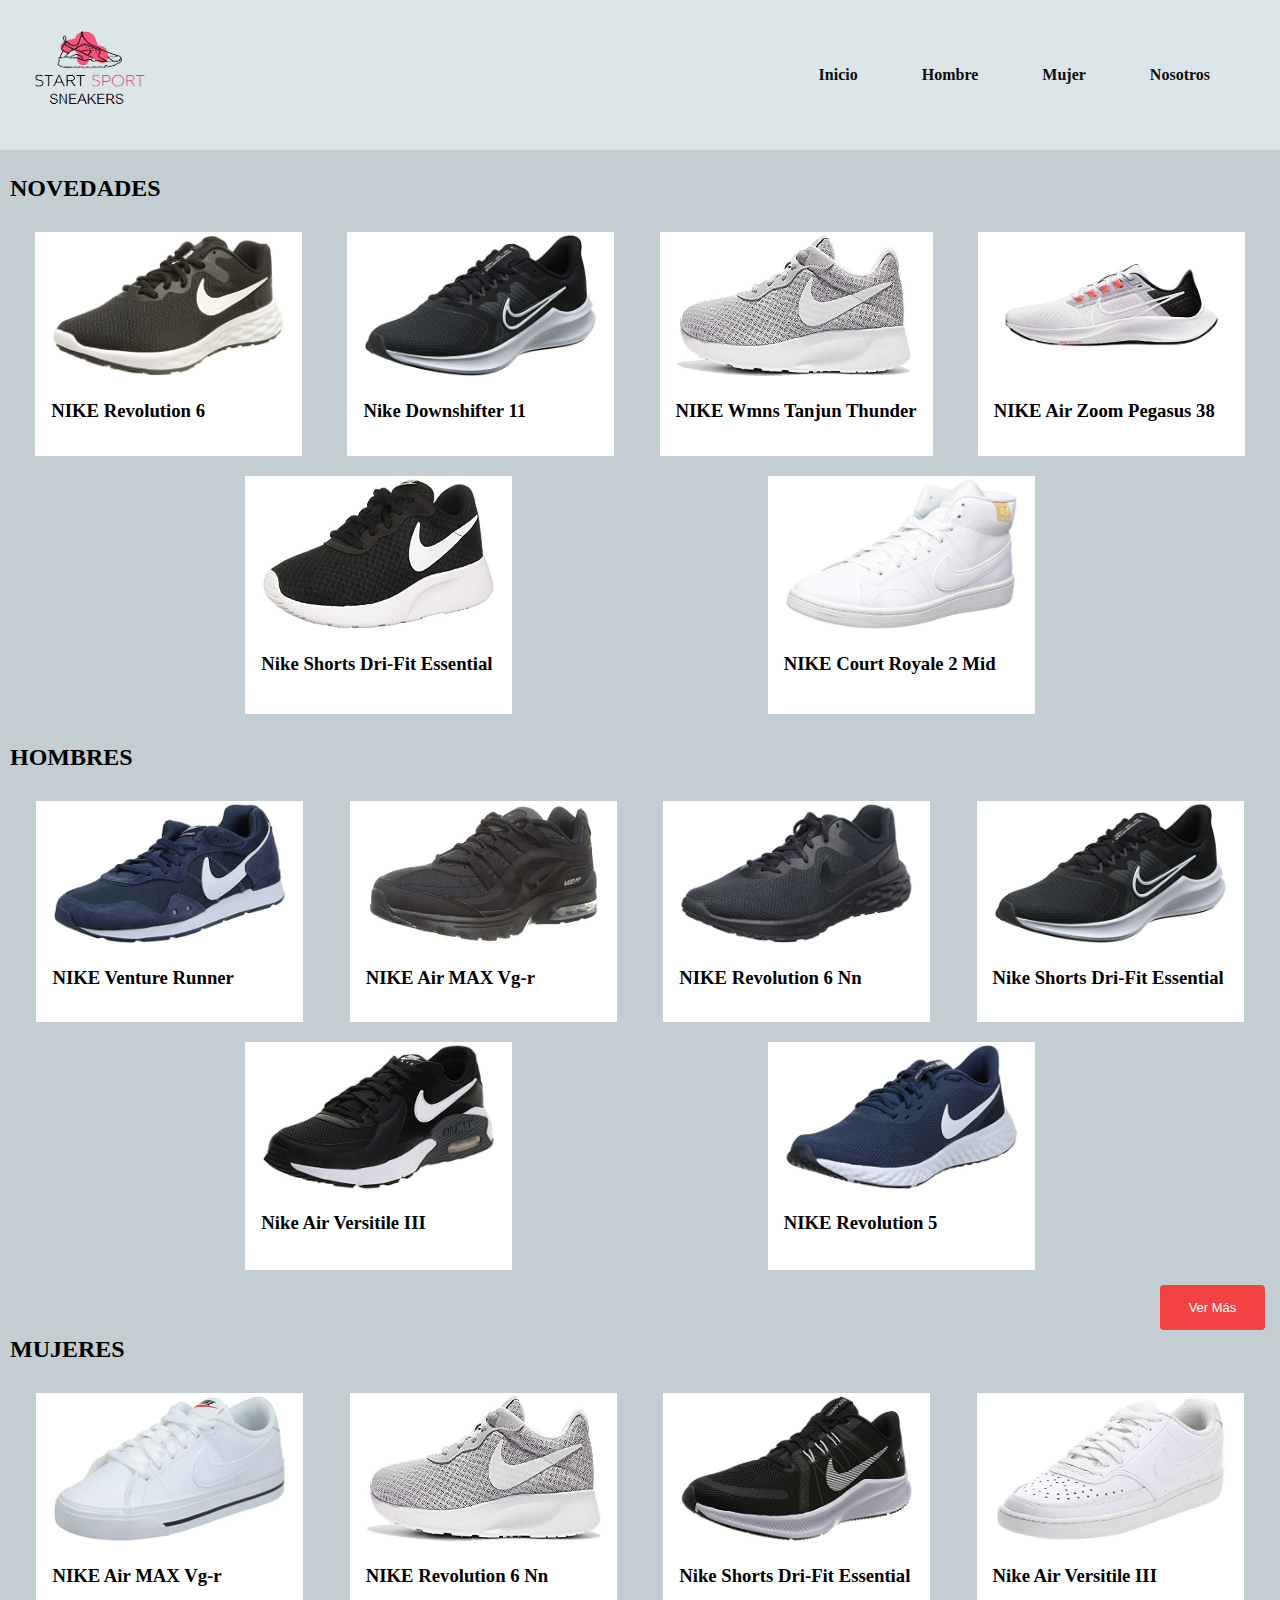
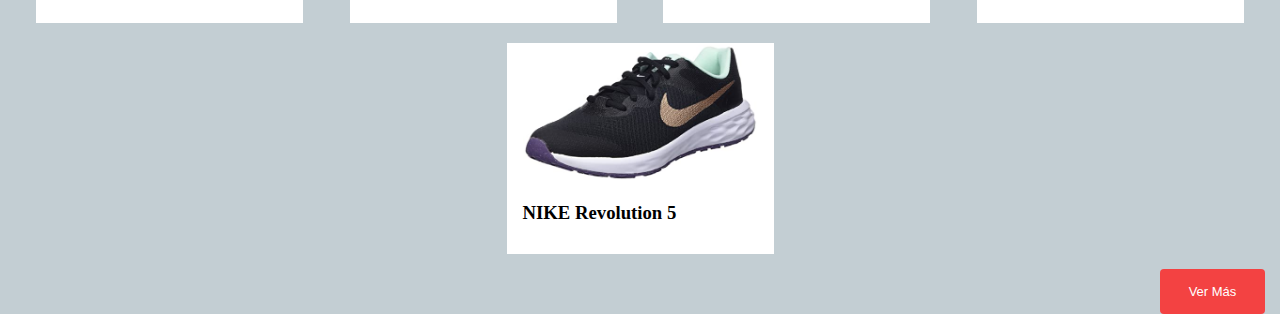
==== index.html @ ddcbd497 "sitio web" ====
<!DOCTYPE html>
<html lang="es">
<head>
    <meta charset="UTF-8">
    <meta http-equiv="X-UA-Compatible" content="IE=edge">
    <meta name="viewport" content="width=device-width, initial-scale=1.0">
    <title>Start sport</title>
    <link rel="stylesheet" href="estilos.css">
</head>
<body>
    <header>
        <div class="logo"><img src="/img/logo.png" alt="logo de marca" class="/img/logo.png"></div>
        <nav>
            <a href="index.html" class="nav-link">Inicio</a>
            <a href="hombres.html" class="nav-link">Hombre</a>
            <a href="mujeres.html" class="nav-link">Mujer</a>
            <a href="nosotros.html" class="nav-link">Nosotros</a>
        </nav>
    </header>
    <h2>NOVEDADES</h2>
    <div class="page-content">
        <div class="product-container">
            <img src="/img/producto1h.jpg" height="65%">
            <h3>NIKE Revolution 6</h3>
        </div>

        <div class="product-container">
            <img src="/img/producto2h.jpg" height="65%">
            <h3>Nike Downshifter 11</h3>
        </div>

        <div class="product-container">
            <img src="/img/producto3m.jpg" height="65%">
            <h3>NIKE Wmns Tanjun Thunder</h3>
        </div>

        <div class="product-container">
            <img src="/img/producto4m.jpg" height="65%">
            <h3>NIKE Air Zoom Pegasus 38</h3>
        </div>

        <div class="product-container">
            <img src="/img/producto5h.jpg" height="65%">
            <h3>Nike Shorts Dri-Fit Essential</h3>
        </div>

        <div class="product-container">
            <img src="/img/producto6m.jpg" height="65%">
            <h3>NIKE Court Royale 2 Mid</h3>
        </div>
   </div>
   <h2>HOMBRES</h2>
   <div class="page-content">
        <div class="product-container">
            <img src="/img/producto7h.jpg" height="65%">
            <h3>NIKE Venture Runner</h3>
        </div>
        <div class="product-container">
            <img src="/img/producto8h.jpg" height="65%">
            <h3>NIKE Air MAX Vg-r</h3>
        </div>
        <div class="product-container">
            <img src="/img/producto9h.jpg" height="65%">
            <h3>NIKE Revolution 6 Nn</h3>
        </div>
        <div class="product-container">
            <img src="/img/producto2h.jpg" height="65%">
            <h3>Nike Shorts Dri-Fit Essential</h3>
        </div>
        <div class="product-container">
            <img src="/img/producto11h.jpg" height="65%">
            <h3>Nike Air Versitile III</h3>
        </div>
        <div class="product-container">
            <img src="/img/producto10h.jpg" height="65%">
            <h3>NIKE Revolution 5</h3>
        </div> 
    </div>
    <button class="button" style="vertical-align:middle" onclick="location.href='hombres.html'">
        <span>Ver Más </span>
    </button>
    <br><br>
    <h2>MUJERES</h2>
    <div class="page-content">
        <div class="product-container">
            <img src="/img/producto13m.jpg" height="65%">
            <h3>NIKE Air MAX Vg-r</h3>
        </div>
        <div class="product-container">
            <img src="/img/producto3m.jpg" height="65%">
            <h3>NIKE Revolution 6 Nn</h3>
        </div>
        <div class="product-container">
            <img src="/img/producto14m.jpg" height="65%">
            <h3>Nike Shorts Dri-Fit Essential</h3>
        </div>
        <div class="product-container">
            <img src="/img/producto15m.jpg" height="65%">
            <h3>Nike Air Versitile III</h3>
        </div>
        <div class="product-container">
            <img src="/img/producto16m.jpg" height="65%">
            <h3>NIKE Revolution 5</h3>
        </div> 
    </div>
    <button class="button" style="vertical-align:middle" onclick="location.href='mujeres.html'">
        <span>Ver Más </span>
    </button>
    <br><br>
</body>
</html>
---- estilos.css ----
body {
    margin: 0;
    background-color: rgb(195, 206, 211);
}

a {
    text-decoration: none;
    color: rgb(13, 13, 13);
    margin-right: 50px;
}

header {
    display: flex;
    height: 130px;
    background-color: rgb(220, 229, 231);
    justify-content: space-between;
    align-items: center;
    padding: 10px;
    margin-bottom: 25px;
}


.logo img {
    width: 85%;
}

nav a {
    font-weight: 600;
    padding-right: 10px;
}

h2 {
    margin-left: 10px;
    
}

.page-content {
    display: flex;
    flex-wrap: wrap;
    justify-content:space-evenly;
}

.product-container {
    margin: 10px;
    padding: 2px 16px;
    background-color: white;
}

.product-container:hover {
    box-shadow: 0 8px 16px 0 rgba(0,0,0,0.2);
}

.product-container img {
    width: 235px;

}

nav a:hover {
    box-shadow: 0 8px 16px 0 rgba(0,0,0,0.2);
}

.button {
    display: inline-block;
    border-radius: 4px;
    background-color: #f34242;
    border: none;
    color: #FFFFFF;
    text-align: center;
    font-size: 13px;
    padding: 15px;
    width: 105px;
    transition: all 0.5s;
    cursor: pointer;
    margin: 5px;
  }

  .button span {
    cursor: pointer;
    display: inline-block;
    position: relative;
    transition: 0.5s;
  }

  .button span:after {
    content: '\00bb';
    position: absolute;
    opacity: 0;
    top: 0;
    right: -20px;
    transition: 0.5s;
  }

  .button:hover span {
    padding-right: 25px;
  }

  .button:hover span:after {
    opacity: 1;
    right: 0;
  }
button {
    position: absolute;
    right: 10px;
}

article {
    margin: 10px;
}


fieldset {
    width: 37%;
}
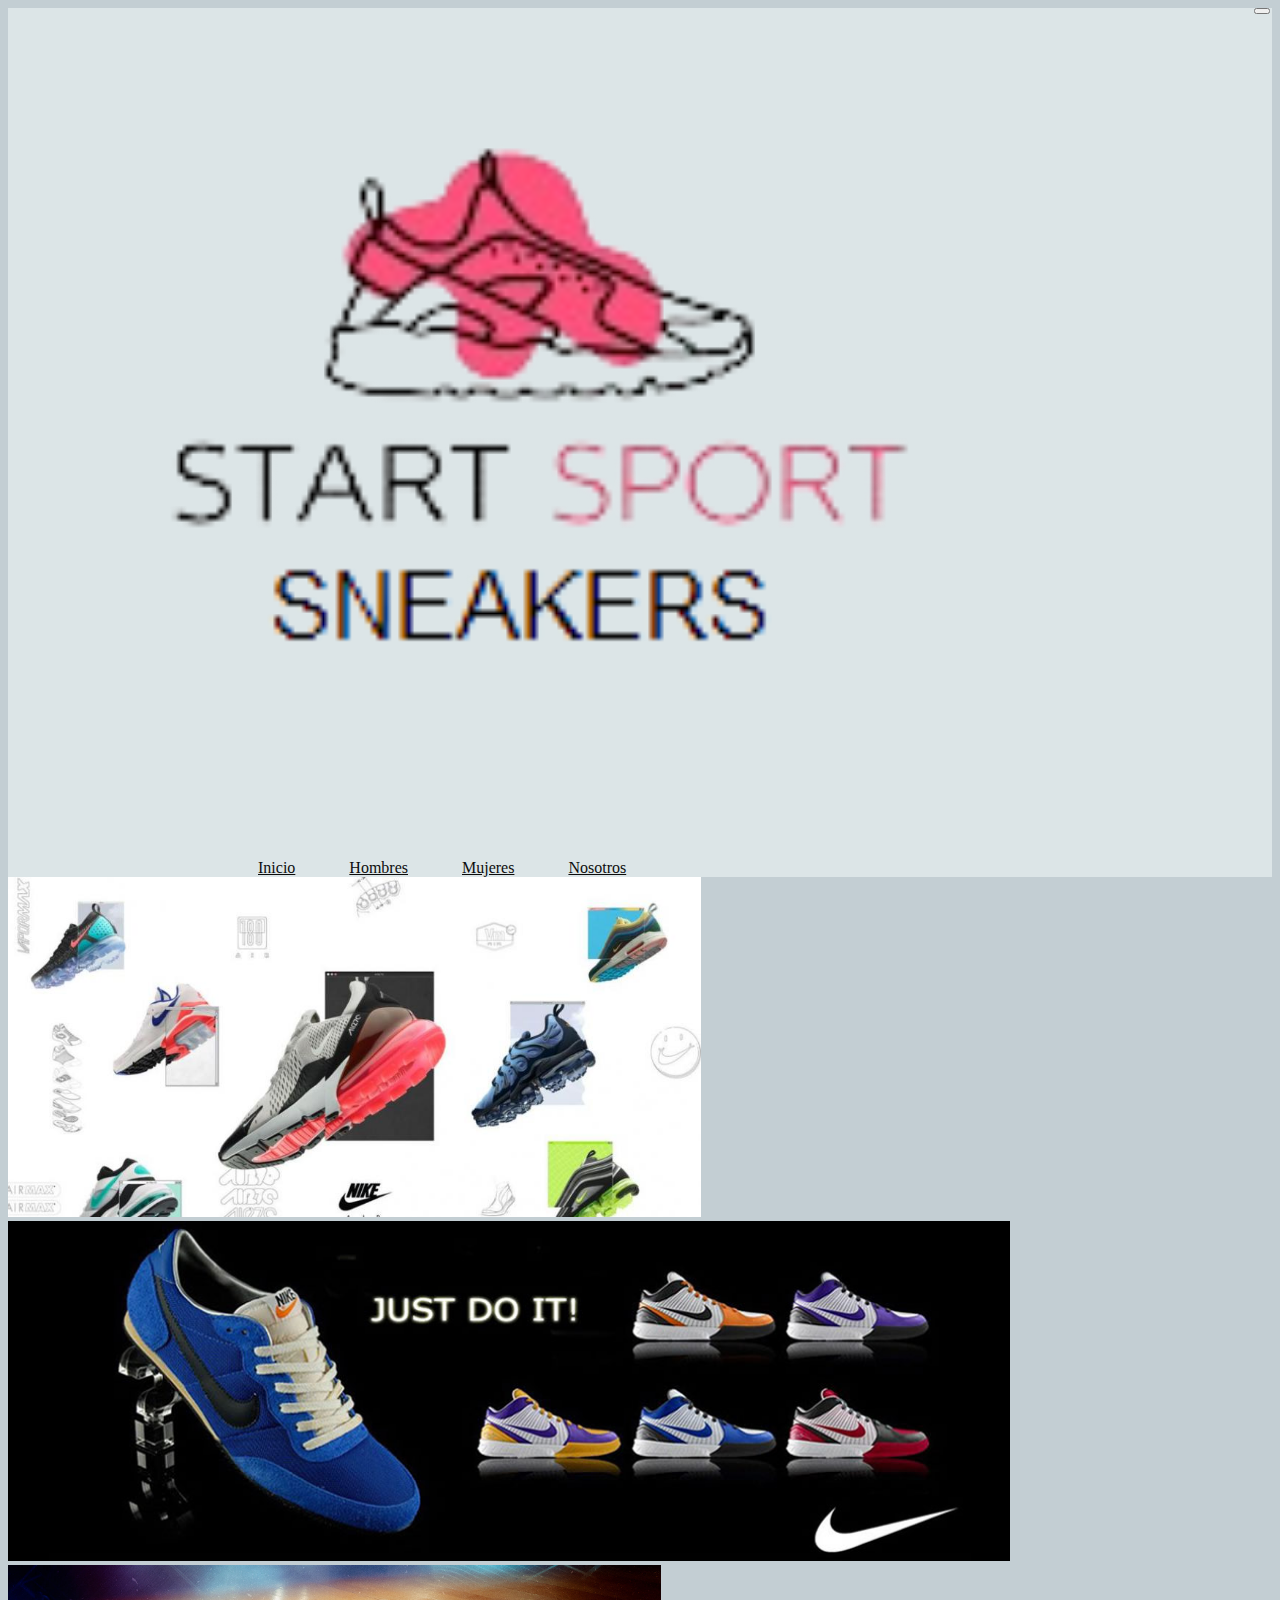
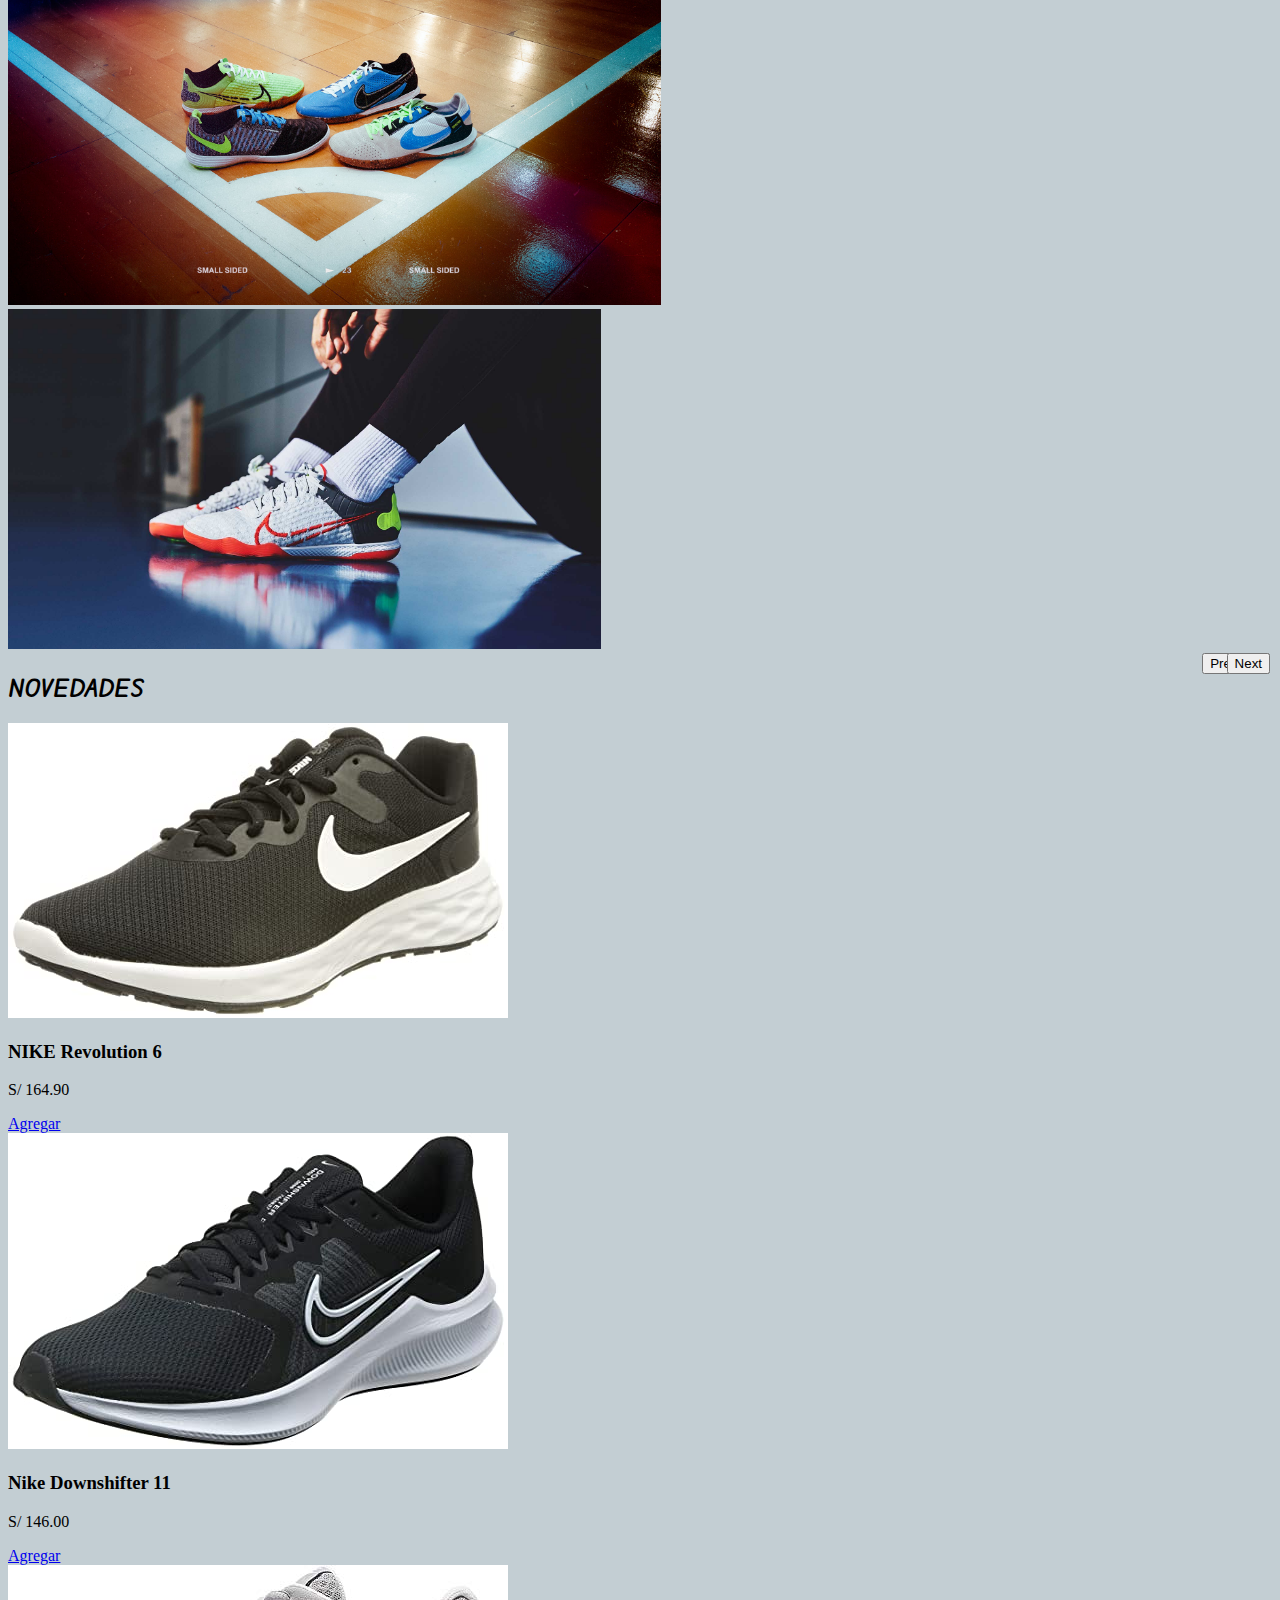
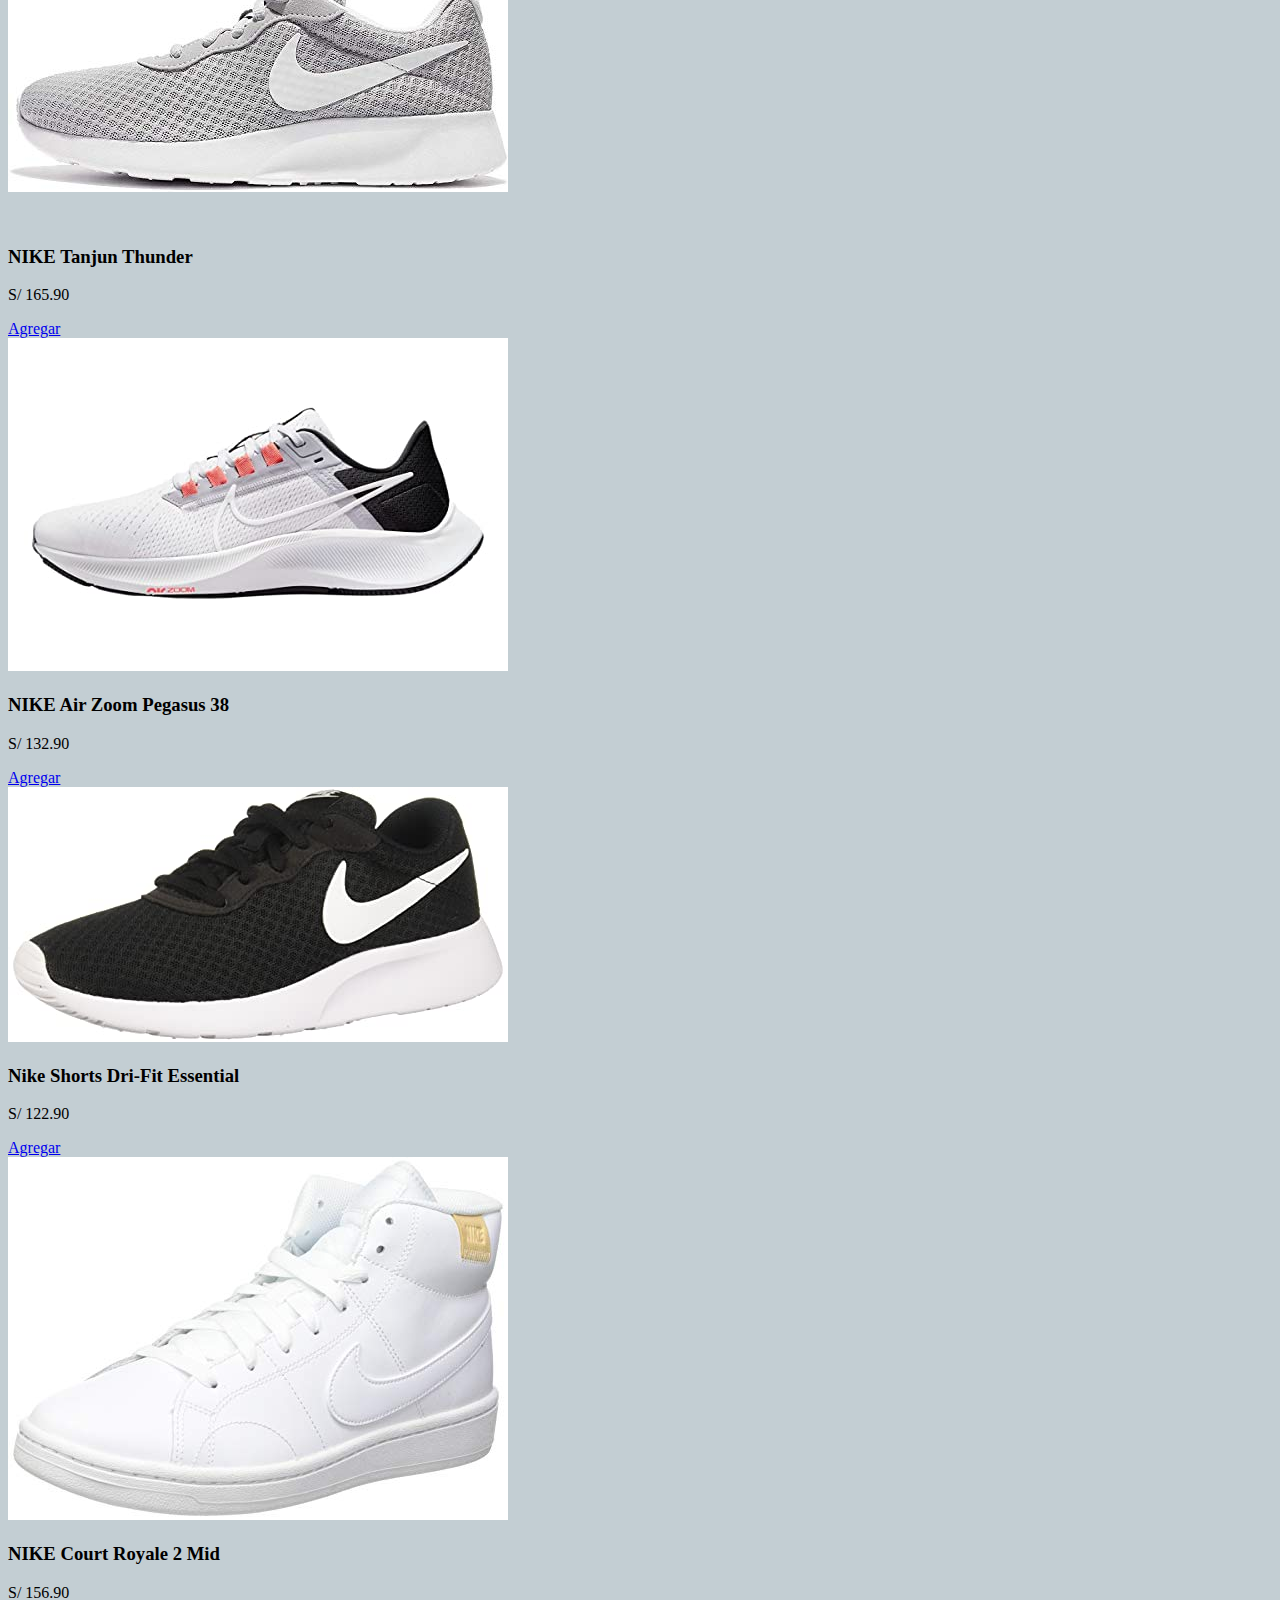
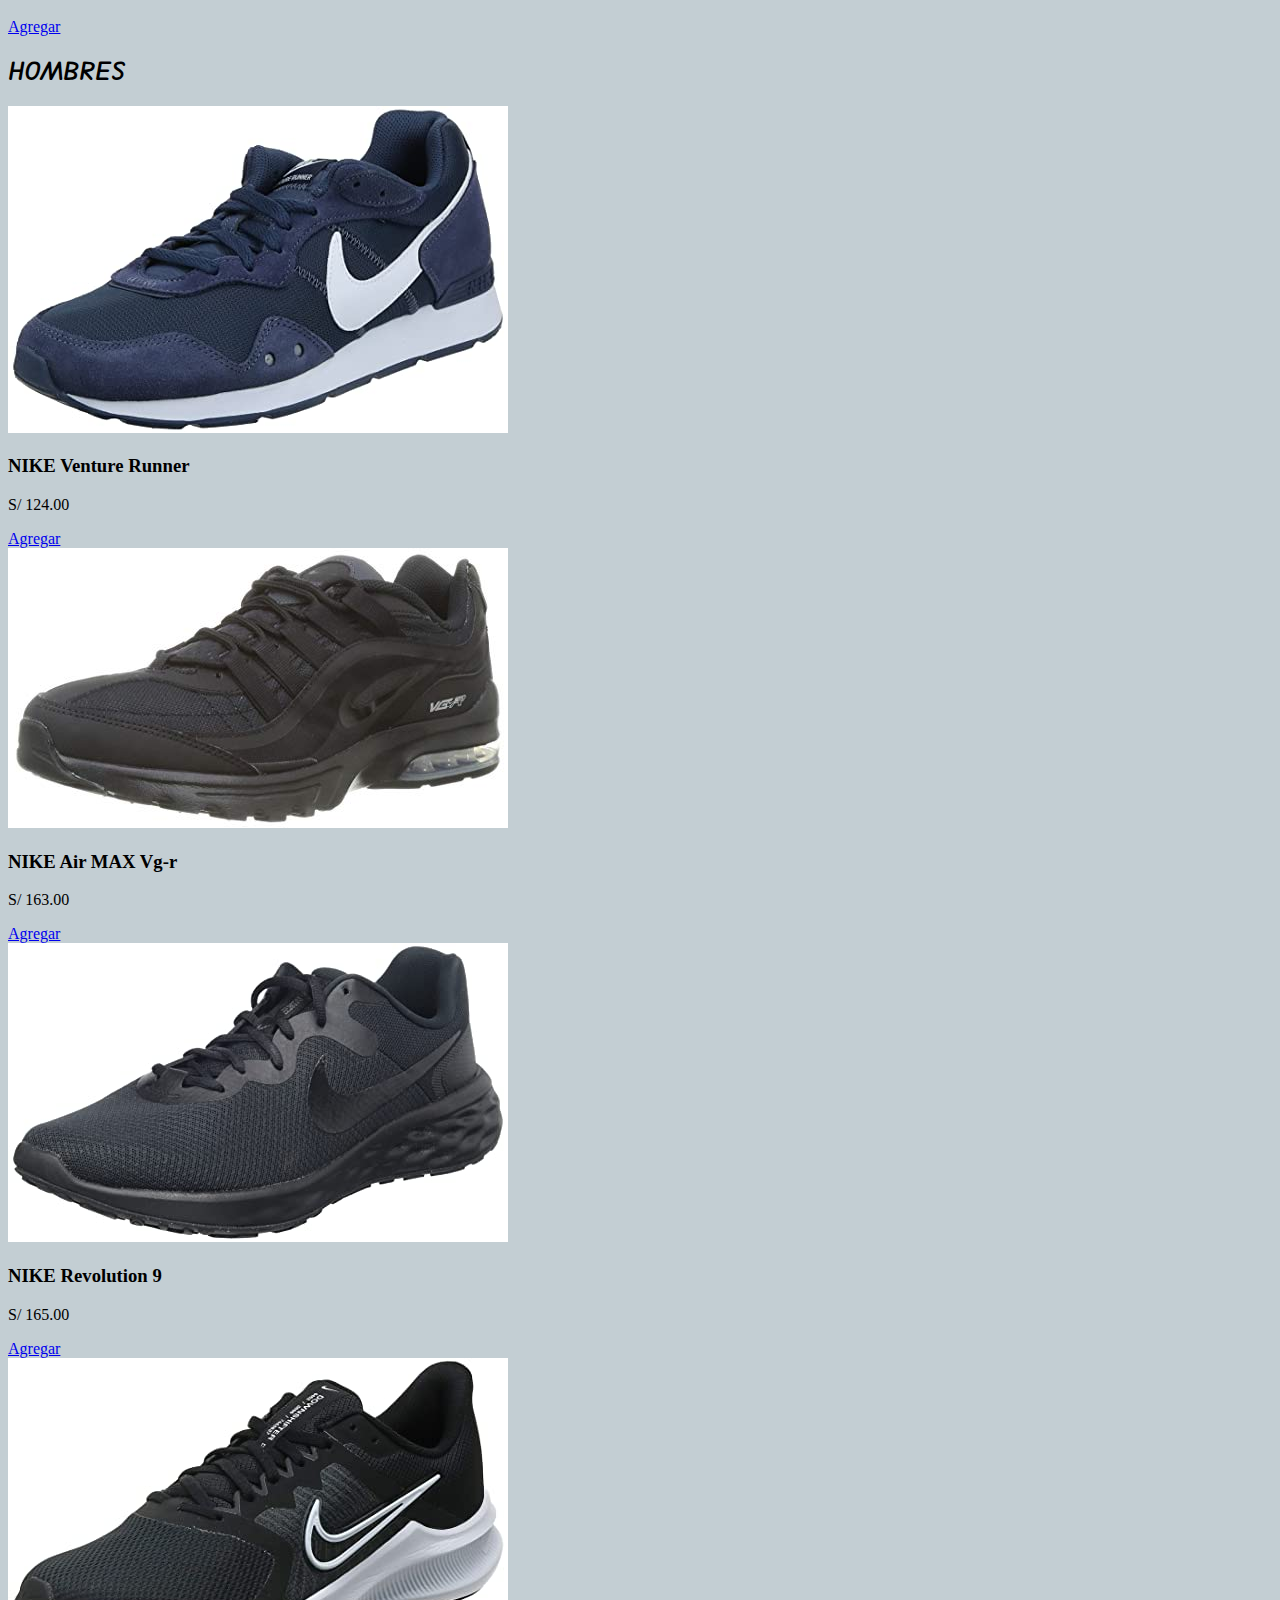
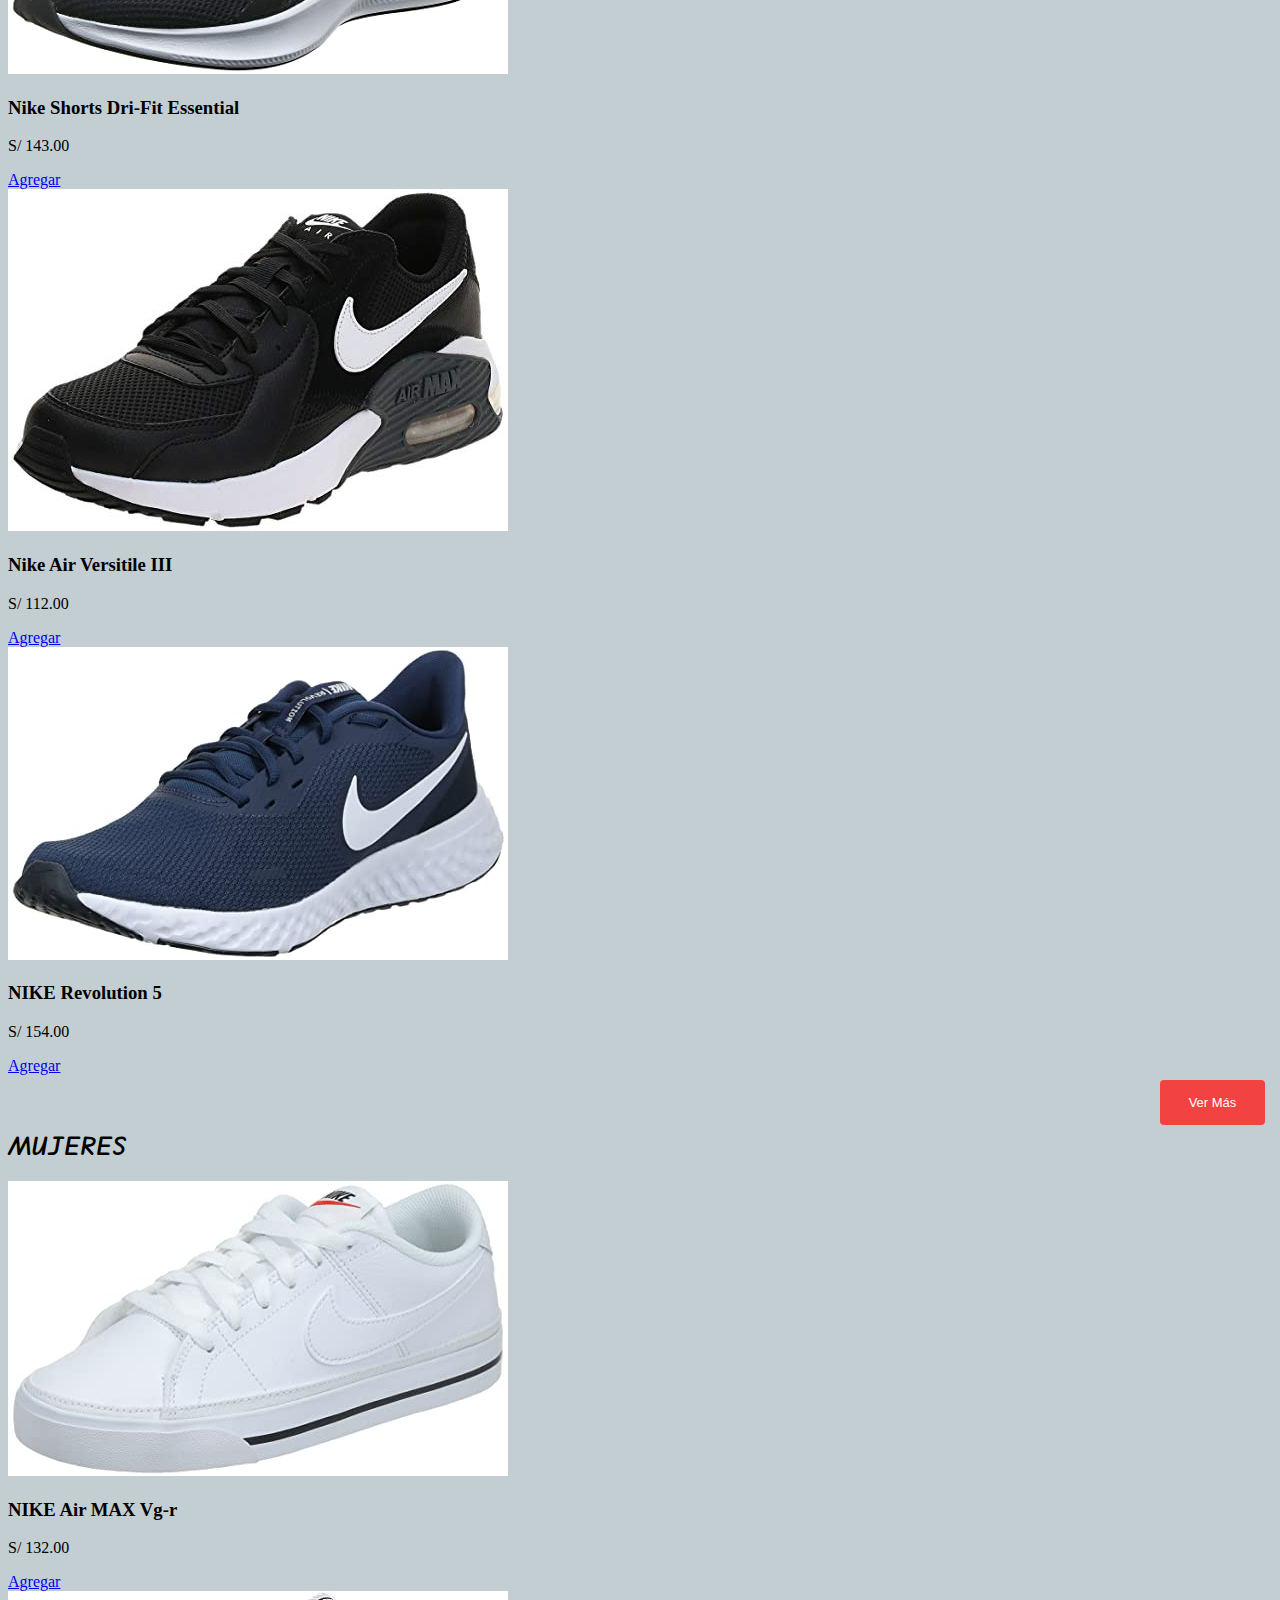
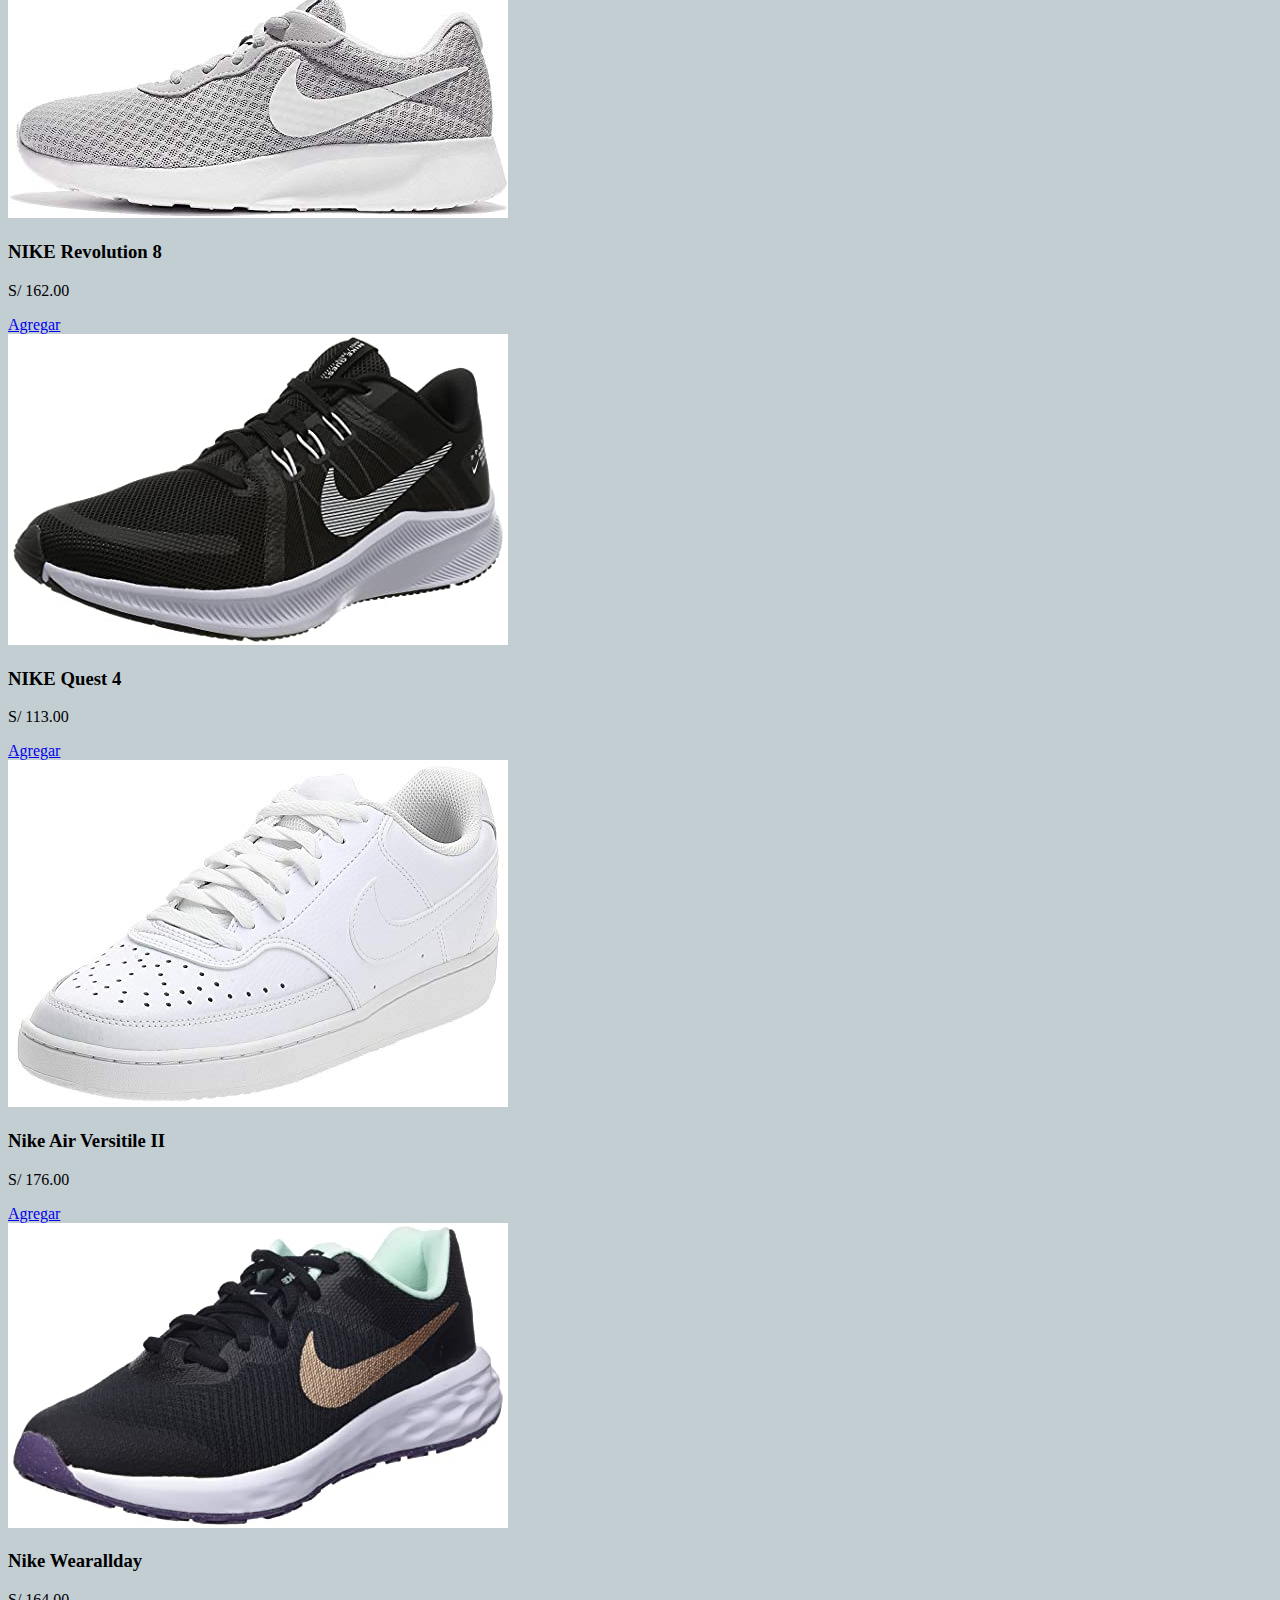
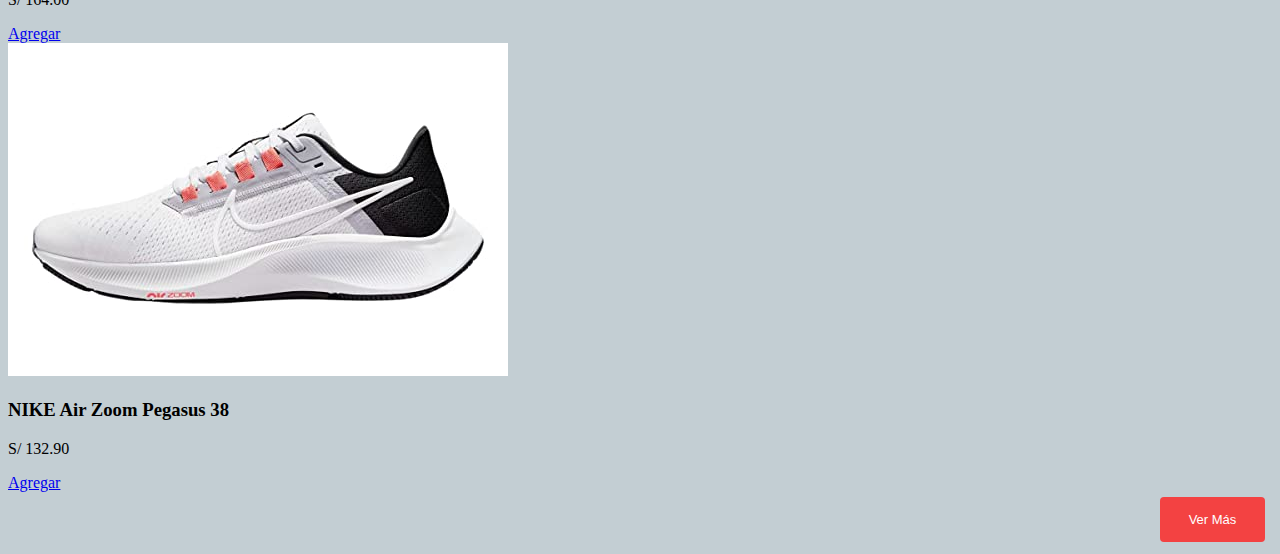
==== commit face1bfb: "git commit -m "sitio web 2.0"" ====
--- a/index.html
+++ b/index.html
@@ -6,106 +6,317 @@
     <meta name="viewport" content="width=device-width, initial-scale=1.0">
     <title>Start sport</title>
     <link rel="stylesheet" href="estilos.css">
+    <link href="https://cdn.jsdelivr.net/npm/bootstrap@5.2.0-beta1/dist/css/bootstrap.min.css" rel="stylesheet" integrity="sha384-0evHe/X+R7YkIZDRvuzKMRqM+OrBnVFBL6DOitfPri4tjfHxaWutUpFmBp4vmVor" crossorigin="anonymous">
 </head>
-<body>
+<body style="background-color: rgb(195, 206, 211);">
     <header>
-        <div class="logo"><img src="/img/logo.png" alt="logo de marca" class="/img/logo.png"></div>
-        <nav>
-            <a href="index.html" class="nav-link">Inicio</a>
-            <a href="hombres.html" class="nav-link">Hombre</a>
-            <a href="mujeres.html" class="nav-link">Mujer</a>
-            <a href="nosotros.html" class="nav-link">Nosotros</a>
-        </nav>
+        <nav class="navbar navbar-expand-lg" style="background-color: rgb(220, 229, 231);">
+            <div class="container-fluid">
+              <span class="navbar-brand" href="#">
+                <img src="img/logo.png" width="85%">
+              </span>
+              <button class="navbar-toggler" type="button" data-bs-toggle="collapse" data-bs-target="#navbarNavAltMarkup" aria-controls="navbarNavAltMarkup" aria-expanded="false" aria-label="Toggle navigation">
+                <span class="navbar-toggler-icon"></span>
+              </button>
+              <div class="collapse navbar-collapse" id="navbarNavAltMarkup">
+                <div class="navbar-nav fw-bold">
+                  <a class="nav-link active" aria-current="page" href="index.html" style="margin-left: 250px;">Inicio</a>
+                  <a class="nav-link" href="hombres.html">Hombres</a>
+                  <a class="nav-link" href="mujeres.html">Mujeres</a>
+                  <a class="nav-link" href="nosotros.html">Nosotros</a>
+                </div>
+              </div>
+            </div>
+          </nav>
     </header>
-    <h2>NOVEDADES</h2>
-    <div class="page-content">
-        <div class="product-container">
-            <img src="/img/producto1h.jpg" height="65%">
-            <h3>NIKE Revolution 6</h3>
-        </div>
-
-        <div class="product-container">
-            <img src="/img/producto2h.jpg" height="65%">
-            <h3>Nike Downshifter 11</h3>
-        </div>
-
-        <div class="product-container">
-            <img src="/img/producto3m.jpg" height="65%">
-            <h3>NIKE Wmns Tanjun Thunder</h3>
-        </div>
-
-        <div class="product-container">
-            <img src="/img/producto4m.jpg" height="65%">
-            <h3>NIKE Air Zoom Pegasus 38</h3>
-        </div>
-
-        <div class="product-container">
-            <img src="/img/producto5h.jpg" height="65%">
-            <h3>Nike Shorts Dri-Fit Essential</h3>
-        </div>
-
-        <div class="product-container">
-            <img src="/img/producto6m.jpg" height="65%">
-            <h3>NIKE Court Royale 2 Mid</h3>
-        </div>
-   </div>
-   <h2>HOMBRES</h2>
-   <div class="page-content">
-        <div class="product-container">
-            <img src="/img/producto7h.jpg" height="65%">
-            <h3>NIKE Venture Runner</h3>
-        </div>
-        <div class="product-container">
-            <img src="/img/producto8h.jpg" height="65%">
-            <h3>NIKE Air MAX Vg-r</h3>
-        </div>
-        <div class="product-container">
-            <img src="/img/producto9h.jpg" height="65%">
-            <h3>NIKE Revolution 6 Nn</h3>
-        </div>
-        <div class="product-container">
-            <img src="/img/producto2h.jpg" height="65%">
-            <h3>Nike Shorts Dri-Fit Essential</h3>
-        </div>
-        <div class="product-container">
-            <img src="/img/producto11h.jpg" height="65%">
-            <h3>Nike Air Versitile III</h3>
-        </div>
-        <div class="product-container">
-            <img src="/img/producto10h.jpg" height="65%">
-            <h3>NIKE Revolution 5</h3>
-        </div> 
+    <main>
+        <div id="carousel" class="carousel slide" data-bs-ride="true">
+            <div class="carousel-inner">
+              <div class="carousel-item active" data-bs-interval="4000">
+                <img src="img/banner1.jpeg" class="d-block w-100" height="340px">
+              </div>
+              <div class="carousel-item" data-bs-interval="4000">
+                <img src="img/banner2.jpg" class="d-block w-100" height="340px">
+              </div>
+              <div class="carousel-item" data-bs-interval="4000">
+                <img src="img/banner3.jpg" class="d-block w-100" height="340px">
+              </div>
+              <div class="carousel-item" data-bs-interval="4000">
+                <img src="img/banner4.jpg" class="d-block w-100" height="340px">
+              </div>
+            </div>
+            <button class="carousel-control-prev" type="button" data-bs-target="#carousel" data-bs-slide="prev">
+              <span class="carousel-control-prev-icon" aria-hidden="true"></span>
+              <span class="visually-hidden">Previous</span>
+            </button>
+            <button class="carousel-control-next" type="button" data-bs-target="#carousel" data-bs-slide="next">
+              <span class="carousel-control-next-icon" aria-hidden="true"></span>
+              <span class="visually-hidden">Next</span>
+            </button>
+        </div>
+        <h2 class="m-3 fw-bold">NOVEDADES</h2>
+    <div class="row mx-3 g-2">
+        <div class="col-4">
+            <div class="card">
+                <img src="img/producto1h.jpg" class="card-img-top">
+                <div class="card-body">
+                    <h3 class="card-title fs-4 text-center">NIKE Revolution 6</h3>
+                    <div class="d-flex justify-content-between">
+                        <p class="card-text">S/ 164.90</p>
+                        <a href="#" class="btn btn-danger" data-bs-toggle="tooltip" title="Agregar al carrito">
+                        Agregar</a>
+                    </div>
+                </div>
+            </div>
+        </div>
+        <div class="col-4">
+            <div class="card">
+                <img src="img/producto2h.jpg" class="card-img-top">
+                <div class="card-body">
+                    <h3 class="card-title fs-4 text-center">Nike Downshifter 11</h3>
+                    <div class="d-flex justify-content-between">
+                        <p class="card-text">S/ 146.00</p>
+                        <a href="#" class="btn btn-danger" data-bs-toggle="tooltip" title="Agregar al carrito">
+                        Agregar</a>
+                    </div>
+                </div>
+            </div>
+        </div>
+        <div class="col-4">
+            <div class="card h-100">
+                <img src="img/producto3m.jpg" class="card-img-top">
+                <div class="card-body">
+                    <h3 class="card-title fs-4 text-center" style="margin-top: 50px;">NIKE Tanjun Thunder</h3>
+                    <div class="d-flex justify-content-between">
+                        <p class="card-text">S/ 165.90</p>
+                        <a href="#" class="btn btn-danger" data-bs-toggle="tooltip" title="Agregar al carrito">
+                        Agregar</a>
+                    </div>
+                </div>
+            </div>
+        </div>
+        <div class="col-4">
+            <div class="card">
+                <img src="img/producto4m.jpg" class="card-img-top">
+                <div class="card-body">
+                    <h3 class="card-title fs-4 text-center">NIKE Air Zoom Pegasus 38</h3>
+                    <div class="d-flex justify-content-between">
+                        <p class="card-text">S/ 132.90</p>
+                        <a href="#" class="btn btn-danger" data-bs-toggle="tooltip" title="Agregar al carrito">
+                        Agregar</a>
+                    </div>
+                </div>
+            </div>
+        </div>
+        <div class="col-4">
+            <div class="card">
+                <img src="img/producto5h.jpg" class="card-img-top">
+                <div class="card-body">
+                    <h3 class="card-title fs-4 text-center">Nike Shorts Dri-Fit Essential</h3>
+                    <div class="d-flex justify-content-between">
+                        <p class="card-text">S/ 122.90</p>
+                        <a href="#" class="btn btn-danger" data-bs-toggle="tooltip" title="Agregar al carrito">
+                        Agregar</a>
+                    </div>
+                </div>
+            </div>
+        </div>
+        <div class="col-4">
+            <div class="card">
+                <img src="img/producto6m.jpg" class="card-img-top">
+                <div class="card-body">
+                    <h3 class="card-title fs-4 text-center">NIKE Court Royale 2 Mid</h3>
+                    <div class="d-flex justify-content-between">
+                        <p class="card-text">S/ 156.90</p>
+                        <a href="#" class="btn btn-danger" data-bs-toggle="tooltip" title="Agregar al carrito">
+                        Agregar</a>
+                    </div>
+                </div>
+            </div>
+        </div>
     </div>
+
+    <h2 class="m-3 fw-bold">HOMBRES</h2>
+
+    <div class="row mx-3 g-2">
+        <div class="col-4">
+            <div class="card">
+                <img src="img/producto7h.jpg" class="card-img-top">
+                <div class="card-body">
+                    <h3 class="card-title fs-4 text-center">NIKE Venture Runner</h3>
+                    <div class="d-flex justify-content-between">
+                        <p class="card-text">S/ 124.00</p>
+                        <a href="#" class="btn btn-danger" data-bs-toggle="tooltip" title="Agregar al carrito">
+                        Agregar</a>
+                    </div>
+                </div>
+            </div>
+        </div>
+        <div class="col-4">
+            <div class="card">
+                <img src="img/producto8h.jpg" class="card-img-top">
+                <div class="card-body">
+                    <h3 class="card-title fs-4 text-center">NIKE Air MAX Vg-r</h3>
+                    <div class="d-flex justify-content-between">
+                        <p class="card-text">S/ 163.00</p>
+                        <a href="#" class="btn btn-danger" data-bs-toggle="tooltip" title="Agregar al carrito">
+                        Agregar</a>
+                    </div>
+                </div>
+            </div>
+        </div>
+        <div class="col-4">
+            <div class="card">
+                <img src="img/producto9h.jpg" class="card-img-top">
+                <div class="card-body">
+                    <h3 class="card-title fs-4 text-center">NIKE Revolution 9</h3>
+                    <div class="d-flex justify-content-between">
+                        <p class="card-text">S/ 165.00</p>
+                        <a href="#" class="btn btn-danger" data-bs-toggle="tooltip" title="Agregar al carrito">
+                        Agregar</a>
+                    </div>
+                </div>
+            </div>
+        </div>
+        <div class="col-4">
+            <div class="card">
+                <img src="img/producto2h.jpg" class="card-img-top">
+                <div class="card-body">
+                    <h3 class="card-title fs-4 text-center">Nike Shorts Dri-Fit Essential</h3>
+                    <div class="d-flex justify-content-between">
+                        <p class="card-text">S/ 143.00</p>
+                        <a href="#" class="btn btn-danger" data-bs-toggle="tooltip" title="Agregar al carrito">
+                        Agregar</a>
+                    </div>
+                </div>
+            </div>
+        </div>
+        <div class="col-4">
+            <div class="card">
+                <img src="img/producto11h.jpg" class="card-img-top">
+                <div class="card-body">
+                    <h3 class="card-title fs-4 text-center">Nike Air Versitile III</h3>
+                    <div class="d-flex justify-content-between">
+                        <p class="card-text">S/ 112.00</p>
+                        <a href="#" class="btn btn-danger" data-bs-toggle="tooltip" title="Agregar al carrito">
+                        Agregar</a>
+                    </div>
+                </div>
+            </div>
+        </div>
+        <div class="col-4">
+            <div class="card">
+                <img src="img/producto10h.jpg" class="card-img-top">
+                <div class="card-body">
+                    <h3 class="card-title fs-4 text-center">NIKE Revolution 5</h3>
+                    <div class="d-flex justify-content-between">
+                        <p class="card-text">S/ 154.00</p>
+                        <a href="#" class="btn btn-danger" data-bs-toggle="tooltip" title="Agregar al carrito">
+                        Agregar</a>
+                    </div>
+                </div>
+            </div>
+        </div>
+    </div>
+    
     <button class="button" style="vertical-align:middle" onclick="location.href='hombres.html'">
-        <span>Ver Más </span>
+        <span>Ver Más</span>
     </button>
     <br><br>
-    <h2>MUJERES</h2>
-    <div class="page-content">
-        <div class="product-container">
-            <img src="/img/producto13m.jpg" height="65%">
-            <h3>NIKE Air MAX Vg-r</h3>
-        </div>
-        <div class="product-container">
-            <img src="/img/producto3m.jpg" height="65%">
-            <h3>NIKE Revolution 6 Nn</h3>
-        </div>
-        <div class="product-container">
-            <img src="/img/producto14m.jpg" height="65%">
-            <h3>Nike Shorts Dri-Fit Essential</h3>
-        </div>
-        <div class="product-container">
-            <img src="/img/producto15m.jpg" height="65%">
-            <h3>Nike Air Versitile III</h3>
-        </div>
-        <div class="product-container">
-            <img src="/img/producto16m.jpg" height="65%">
-            <h3>NIKE Revolution 5</h3>
-        </div> 
+
+    <h2 class="m-3 fw-bold">MUJERES</h2>
+
+    <div class="row mx-3 g-2">
+        <div class="col-4">
+            <div class="card">
+                <img src="img/producto13m.jpg" class="card-img-top">
+                <div class="card-body">
+                    <h3 class="card-title fs-4 text-center">NIKE Air MAX Vg-r</h3>
+                    <div class="d-flex justify-content-between">
+                        <p class="card-text">S/ 132.00</p>
+                        <a href="#" class="btn btn-danger" data-bs-toggle="tooltip" title="Agregar al carrito">
+                        Agregar</a>
+                    </div>
+                </div>
+            </div>
+        </div>
+        <div class="col-4">
+            <div class="card">
+                <img src="img/producto3m.jpg" class="card-img-top">
+                <div class="card-body">
+                    <h3 class="card-title fs-4 text-center">NIKE Revolution 8</h3>
+                    <div class="d-flex justify-content-between">
+                        <p class="card-text">S/ 162.00</p>
+                        <a href="#" class="btn btn-danger" data-bs-toggle="tooltip" title="Agregar al carrito">
+                        Agregar</a>
+                    </div>
+                </div>
+            </div>
+        </div>
+        <div class="col-4">
+            <div class="card">
+                <img src="img/producto14m.jpg" class="card-img-top">
+                <div class="card-body">
+                    <h3 class="card-title fs-4 text-center">NIKE Quest 4</h3>
+                    <div class="d-flex justify-content-between">
+                        <p class="card-text">S/ 113.00</p>
+                        <a href="#" class="btn btn-danger" data-bs-toggle="tooltip" title="Agregar al carrito">
+                        Agregar</a>
+                    </div>
+                </div>
+            </div>
+        </div>
+        <div class="col-4">
+            <div class="card">
+                <img src="img/producto15m.jpg" class="card-img-top">
+                <div class="card-body">
+                    <h3 class="card-title fs-4 text-center">Nike Air Versitile II</h3>
+                    <div class="d-flex justify-content-between">
+                        <p class="card-text">S/ 176.00</p>
+                        <a href="#" class="btn btn-danger" data-bs-toggle="tooltip" title="Agregar al carrito">
+                        Agregar</a>
+                    </div>
+                </div>
+            </div>
+        </div>
+        <div class="col-4">
+            <div class="card">
+                <img src="img/producto16m.jpg" class="card-img-top">
+                <div class="card-body">
+                    <h3 class="card-title fs-4 text-center">Nike Wearallday</h3>
+                    <div class="d-flex justify-content-between">
+                        <p class="card-text">S/ 164.00</p>
+                        <a href="#" class="btn btn-danger" data-bs-toggle="tooltip" title="Agregar al carrito">
+                        Agregar</a>
+                    </div>
+                </div>
+            </div>
+        </div>
+        <div class="col-4">
+            <div class="card">
+                <img src="img/producto4m.jpg" class="card-img-top">
+                <div class="card-body">
+                    <h3 class="card-title fs-4 text-center">NIKE Air Zoom Pegasus 38</h3>
+                    <div class="d-flex justify-content-between">
+                        <p class="card-text">S/ 132.90</p>
+                        <a href="#" class="btn btn-danger" data-bs-toggle="tooltip" title="Agregar al carrito">
+                        Agregar</a>
+                    </div>
+                </div>
+            </div>
+        </div>
     </div>
+    
     <button class="button" style="vertical-align:middle" onclick="location.href='mujeres.html'">
-        <span>Ver Más </span>
+        <span>Ver Más</span>
     </button>
-    <br><br>
+    <br><br><br>
+    </main>
+    <footer class="p-4 bg-black"></footer>
+
+    <script src="js/particles.min.js"></script>
+    <script src="js/app.js"></script>
+
+    <script src="https://cdn.jsdelivr.net/npm/bootstrap@5.2.0-beta1/dist/js/bootstrap.bundle.min.js" integrity="sha384-pprn3073KE6tl6bjs2QrFaJGz5/SUsLqktiwsUTF55Jfv3qYSDhgCecCxMW52nD2" crossorigin="anonymous"></script>
 </body>
 </html>--- a/estilos.css
+++ b/estilos.css
@@ -1,59 +1,25 @@
-body {
-    margin: 0;
+@import url('https://fonts.googleapis.com/css2?family=Edu+VIC+WA+NT+Beginner&display=swap');
+@import url('https://fonts.googleapis.com/css2?family=Caveat&display=swap');
+
+main {
     background-color: rgb(195, 206, 211);
 }
 
-a {
-    text-decoration: none;
+
+nav a {
     color: rgb(13, 13, 13);
     margin-right: 50px;
 }
 
-header {
-    display: flex;
-    height: 130px;
-    background-color: rgb(220, 229, 231);
-    justify-content: space-between;
-    align-items: center;
-    padding: 10px;
-    margin-bottom: 25px;
+h2 {
+    font-family: 'Edu VIC WA NT Beginner', cursive;
 }
 
 
-.logo img {
-    width: 85%;
+.card:hover {
+    box-shadow: 0 8px 16px 0 rgba(0,0,0,0.4);
 }
 
-nav a {
-    font-weight: 600;
-    padding-right: 10px;
-}
-
-h2 {
-    margin-left: 10px;
-    
-}
-
-.page-content {
-    display: flex;
-    flex-wrap: wrap;
-    justify-content:space-evenly;
-}
-
-.product-container {
-    margin: 10px;
-    padding: 2px 16px;
-    background-color: white;
-}
-
-.product-container:hover {
-    box-shadow: 0 8px 16px 0 rgba(0,0,0,0.2);
-}
-
-.product-container img {
-    width: 235px;
-
-}
 
 nav a:hover {
     box-shadow: 0 8px 16px 0 rgba(0,0,0,0.2);
@@ -104,10 +70,5 @@
 }
 
 article {
-    margin: 10px;
-}
-
-
-fieldset {
-    width: 37%;
-}
+  font-family: 'Caveat', cursive;
+}